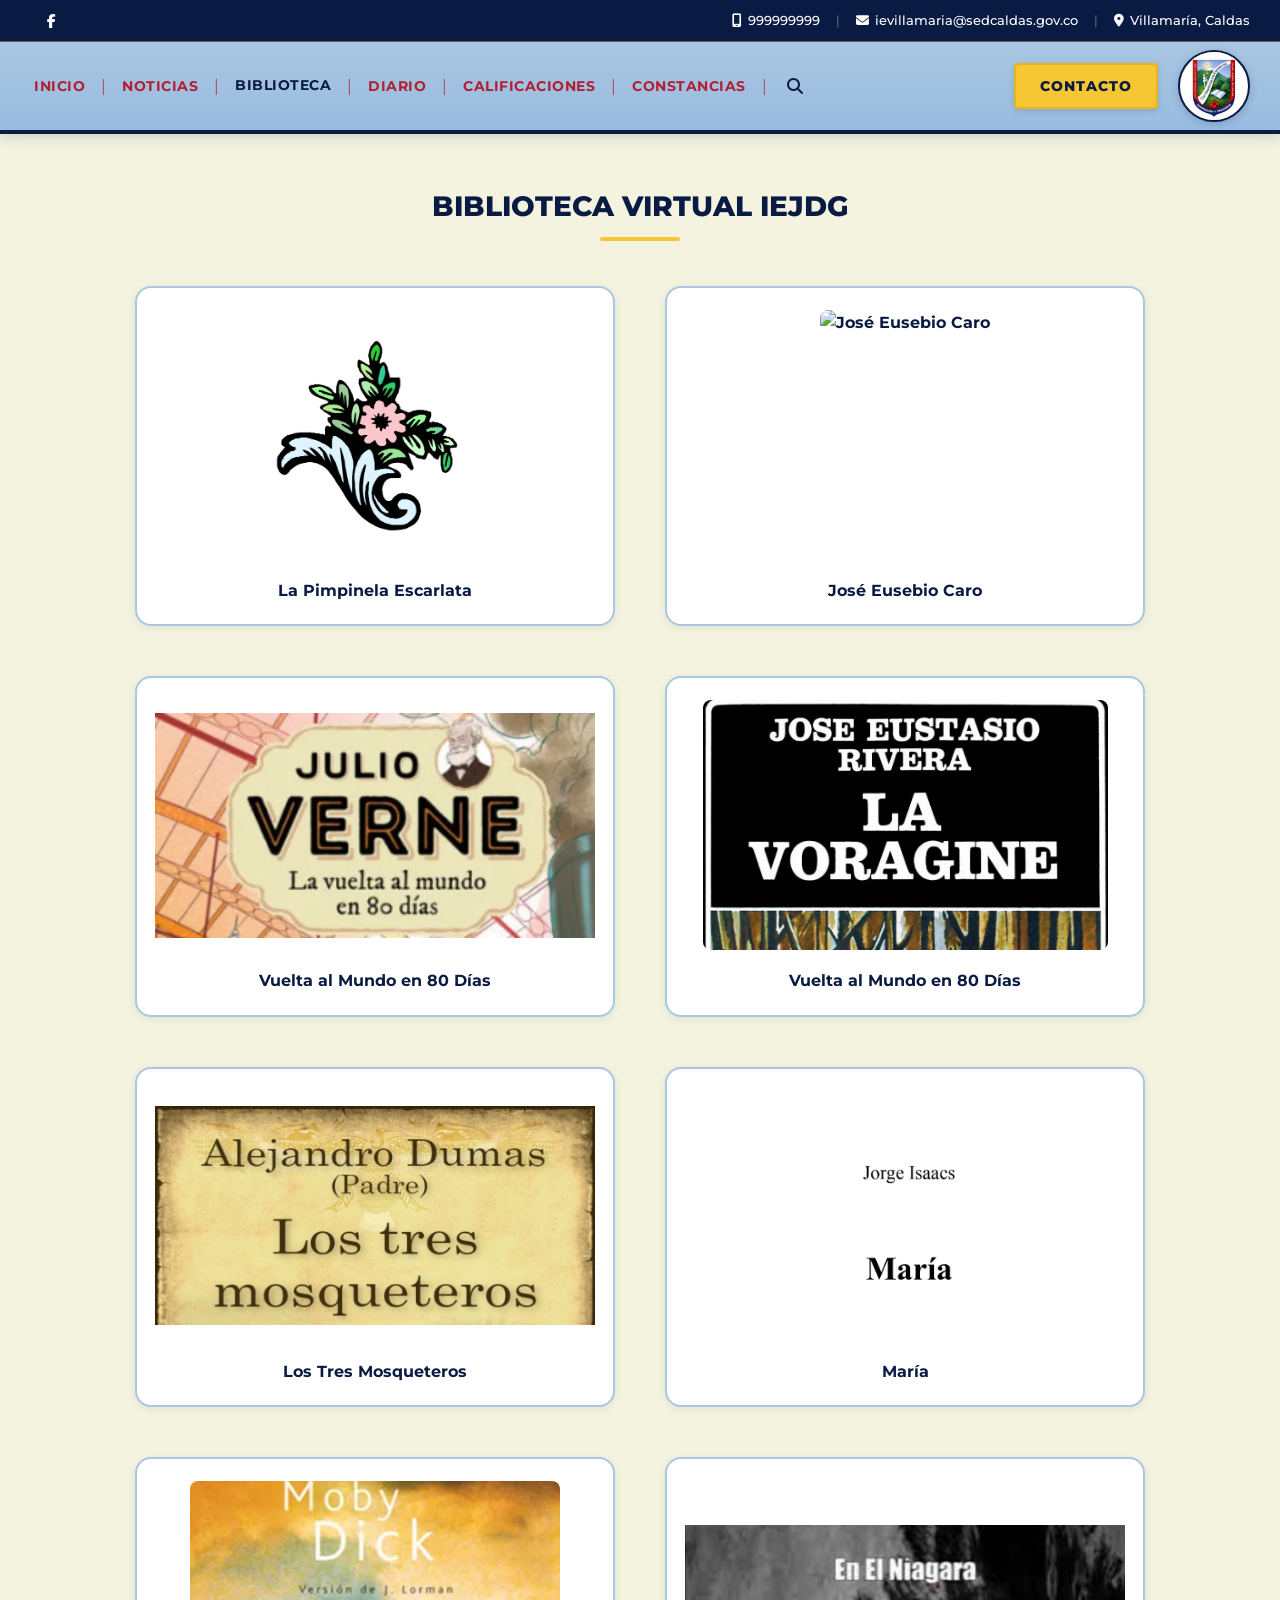
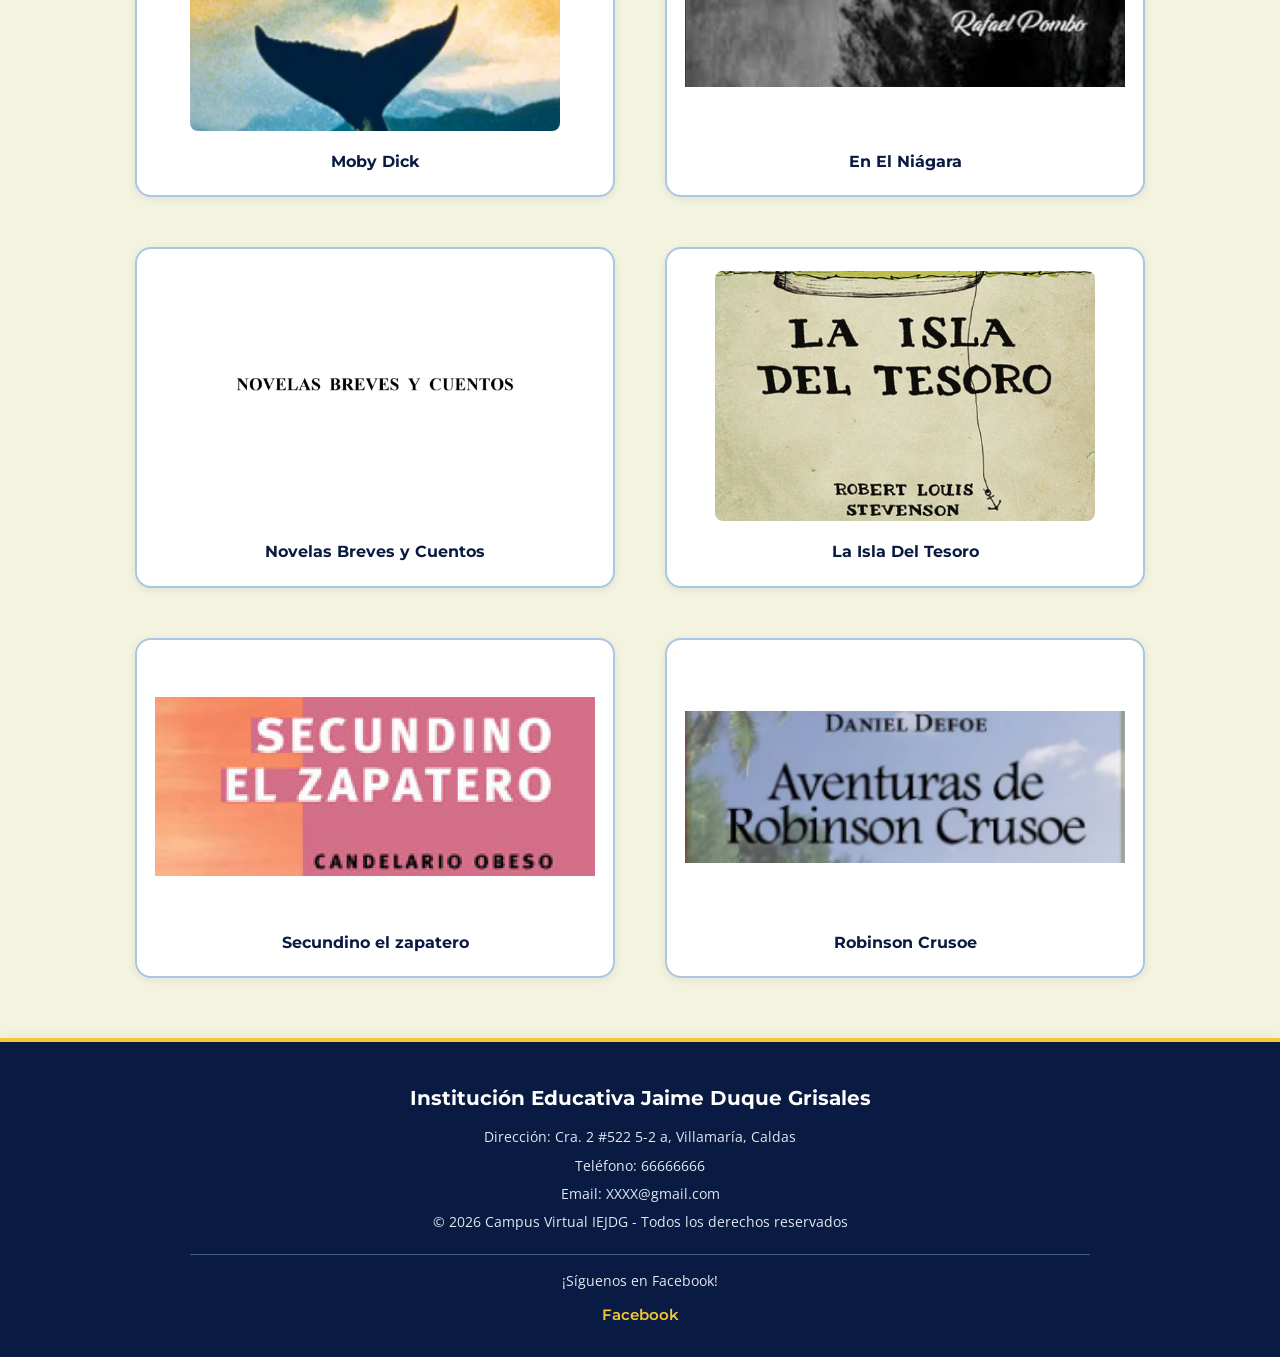
==== CAMPUS VIRTUAL IEJDG /pages/biblioteca.html @ b803e5a1 "Jero" ====
<!DOCTYPE html>
<html lang="es">
<head>
    <meta charset="UTF-8">
    <meta name="viewport" content="width=device-width, initial-scale=1.0">
    <title>Biblioteca Virtual - IEJDG</title>
    
    <link rel="preconnect" href="https://fonts.googleapis.com">
    <link rel="preconnect" href="https://fonts.gstatic.com" crossorigin>
    <link href="https://fonts.googleapis.com/css2?family=Montserrat:wght@400;500;600;700;800;900&family=Open+Sans:wght@400;500;600;700&display=swap" rel="stylesheet">

    <link rel="stylesheet" href="https://cdnjs.cloudflare.com/ajax/libs/font-awesome/6.5.1/css/all.min.css">
    <link rel="stylesheet" href="../css/biblioteca.css">

</head>
<body>

    <!--Barra Superior-->
    <div class="top-bar">
        <div class="top-bar-social">
            <a href="https://web.facebook.com/i.eJaimeDuque?locale=hi_IN&_rdc=1&_rdr#" target="_blank" rel="noopener noreferrer" title="Facebook" aria-label="Facebook">
                <i class="fa-brands fa-facebook-f"></i>
            </a>
        </div>
        <div class="top-bar-contact">
            <a href="tel:999999999"><i class="fa-solid fa-mobile-screen"></i> 999999999</a>
            <span class="contact-sep">|</span>
            <a href="javascript:void(0)" onclick="navigator.clipboard.writeText('ievillamaria@sedcaldas.gov.co'); alert('¡Correo copiado al portapapeles!');" title="Haz clic para copiar">
                <i class="fa-solid fa-envelope"></i> ievillamaria@sedcaldas.gov.co
            </a>
            <span class="contact-sep">|</span>
            <span><i class="fa-solid fa-location-dot"></i> Villamaría, Caldas</span>
        </div>
    </div>

    <!--  Barra de Navegación -->
    <nav class="main-navbar">
        <div class="navbar-container">
            <div class="nav-links">
                <a href="../index.html" class="nav-item">INICIO</a>
                <span class="nav-sep">|</span>
                <a href="noticias.html" class="nav-item">NOTICIAS</a>
                <span class="nav-sep">|</span>
                <a href="biblioteca.html" class="nav-item active">BIBLIOTECA</a>
                <span class="nav-sep">|</span>
                <a href="diario.html" class="nav-item">DIARIO</a>
                <span class="nav-sep">|</span>
                <a href="https://iejaimeduque.academicanova.com/public/principal/ui/uiMain.php" target="_blank" rel="noopener noreferrer" class="nav-item">CALIFICACIONES</a>
                <span class="nav-sep">|</span>
                <a href="constancias.html" class="nav-item">CONSTANCIAS</a>
                <span class="nav-sep">|</span>
                <button class="nav-search-btn" title="Buscar" aria-label="Buscar"><i class="fa-solid fa-magnifying-glass"></i></button>
            </div>
            <div class="nav-actions">
                <a href="buzon.html" class="btn-contacto">CONTACTO</a>
                <a href="../index.html" class="nav-logo-link" title="Campus Virtual IEJDG">
                    <img src="../assets/img/ui/logo2.png" alt="Escudo IEJDG" class="nav-logo-img">
                </a>
            </div>
        </div>
    </nav>

    <main>
        <div class="section-header">
            <h1>BIBLIOTECA VIRTUAL IEJDG</h1>
        </div>

        <div class="books-grid">
            <a class="book-card" href="https://drive.google.com/file/d/16GFgespBqnHunqZL4H_yp3UvI2tlCGuP/view" target="_blank" rel="noopener noreferrer">
                <img src="../assets/img/libros/libro1.png" alt="La Pimpinela Escarlata">
                <span>La Pimpinela Escarlata</span>
            </a>

            <a class="book-card" href="https://drive.google.com/file/d/13z79J1_DO3QAMhNLtbpg1XsfBHhO5-yr/view" target="_blank" rel="noopener noreferrer">
                <img src="https://encrypted-tbn0.gstatic.com/images?q=tbn:ANd9GcS03s9i3ZA3FS8sgduNe2rLnd8huLJojFyj5Q&s" alt="José Eusebio Caro">
                <span>José Eusebio Caro</span>
            </a>

            <a class="book-card" href="https://drive.google.com/file/d/11xVaGkHfDWKRxBAENF4fsBCnMn53uNA-/view" target="_blank" rel="noopener noreferrer">
                <img src="../assets/img/libros/libro3.png" alt="Vuelta al Mundo en 80 Días">
                <span>Vuelta al Mundo en 80 Días</span>
            </a>

            <a class="book-card" href="https://drive.google.com/file/d/1BcUXSNZx3alvezZKBytVZJDWiCMnPcJy/view" target="_blank" rel="noopener noreferrer">
                <img src="../assets/img/libros/libro2.png" alt="Vuelta al Mundo en 80 Días – Ed. 2">
                <span>Vuelta al Mundo en 80 Días</span>
            </a>

            <a class="book-card" href="http://drive.google.com/file/d/1pruTQusZD4ZNXIh4xAGwafHtciqI7-2i/view" target="_blank" rel="noopener noreferrer">
                <img src="../assets/img/libros/libro4.png" alt="Los Tres Mosqueteros">
                <span>Los Tres Mosqueteros</span>
            </a>

            <a class="book-card" href="../assets/docs/maria.pdf" target="_blank" rel="noopener noreferrer">
                <img src="../assets/img/libros/libro5.png" alt="María">
                <span>María</span>
            </a>

            <a class="book-card" href="https://drive.google.com/file/d/1KbHnCwTRGM1qfA10hQFdpmOFBDII8z6I/view" target="_blank" rel="noopener noreferrer">
                <img src="../assets/img/libros/libro6.png" alt="Moby Dick">
                <span>Moby Dick</span>
            </a>

            <a class="book-card" href="https://drive.google.com/file/d/1RaU8KJ2N6pUYKNVbaUbEuqJDaBccVcw1/view" target="_blank" rel="noopener noreferrer">
                <img src="../assets/img/libros/libro7.png" alt="En El Niágara">
                <span>En El Niágara</span>
            </a>

            <a class="book-card" href="https://drive.google.com/file/d/1E2Msuov74jPF-YI_HEbQFBHm0BR068Fzc/view" target="_blank" rel="noopener noreferrer">
                <img src="../assets/img/libros/libro8.png" alt="Novelas Breves y Cuentos">
                <span>Novelas Breves y Cuentos</span>
            </a>

            <a class="book-card" href="https://drive.google.com/file/d/1SsbJyeNq2feu-PD2g54dnxDPxLR4BoY1/view" target="_blank" rel="noopener noreferrer">
                <img src="../assets/img/libros/libro9.png" alt="La Isla Del Tesoro">
                <span>La Isla Del Tesoro</span>
            </a>

            <a class="book-card" href="https://drive.google.com/file/d/1rW1xp-q2SOXoeKzbBFsBvtn-quKBDOI8/view" target="_blank" rel="noopener noreferrer">
                <img src="../assets/img/libros/libro12.png" alt="Secundino el zapatero">
                <span>Secundino el zapatero</span>
            </a>

            <a class="book-card" href="https://drive.google.com/file/d/17f7ZLICgMgKwIBUuPMns1phcFNqVHp0i/view" target="_blank" rel="noopener noreferrer">
                <img src="../assets/img/libros/libro10.png" alt="Robinson Crusoe">
                <span>Robinson Crusoe</span>
            </a>
        </div>
    </main>

    <footer class="site-footer">
        <div class="footer-inner">
            <h3>Institución Educativa Jaime Duque Grisales</h3>
            <p>Dirección: Cra. 2 #522 5-2 a, Villamaría, Caldas</p>
            <p>Teléfono: 66666666</p>
            <p>Email: XXXX@gmail.com</p>
            <p>
                © 2026 Campus Virtual IEJDG - Todos los derechos reservados<br>
                
            </p>
            <hr>
            <p>¡Síguenos en Facebook!</p>
            <div class="social-links">
                <a href="https://www.facebook.com/profile.php?id=61564701882263" target="_blank" rel="noopener noreferrer">Facebook</a>
            </div>

        </div>
    </footer>

</body>
</html>
---- CAMPUS VIRTUAL IEJDG /css/biblioteca.css ----
@import url('style.css');

/* Titulo */
.section-header {
    margin: 20px 0 35px 0;
}

.section-header h1 {
    font-size: 28px;
    font-weight: 800;
    color: var(--color-primary-dark);
    display: inline-block;
    position: relative;
    padding-bottom: 12px;
}

.section-header h1::after {
    content: '';
    position: absolute;
    bottom: 0;
    left: 50%;
    transform: translateX(-50%);
    width: 80px;
    height: 4px;
    background-color: var(--color-accent-ochre);
    border-radius: 2px;
}

/* Libro */
.books-grid {
    display: flex;
    flex-wrap: wrap;
    justify-content: center;
    gap: 30px;
    margin-top: 20px;
}

/* Cuadricula Libros */
.book-card {
    display: inline-flex;
    flex-direction: column;
    align-items: center;
    justify-content: space-between;
    background-color: var(--color-white);
    color: var(--color-primary-dark);
    padding: 22px 18px;
    margin: 10px;
    border: 2px solid var(--color-light-blue);
    border-radius: var(--radius-lg);
    box-shadow: var(--shadow-sm);
    text-decoration: none;
    font-family: var(--font-title);
    font-size: 16px;
    font-weight: 700;
    transition: all 0.3s ease;
    width: 100%;
    max-width: 480px;
    vertical-align: top;
    cursor: pointer;
}

.book-card:hover {
    transform: translateY(-6px);
    border-color: var(--color-accent-red);
    box-shadow: var(--shadow-lg);
    color: var(--color-accent-red);
}

.book-card img {
    max-width: 100%;
    height: 250px;
    object-fit: contain;
    border-radius: 8px;
    margin-bottom: 15px;
    transition: transform 0.3s ease;
}

.book-card:hover img {
    transform: scale(1.03);
}

.book-card span {
    display: block;
    margin-top: 5px;
    line-height: 1.4;
}
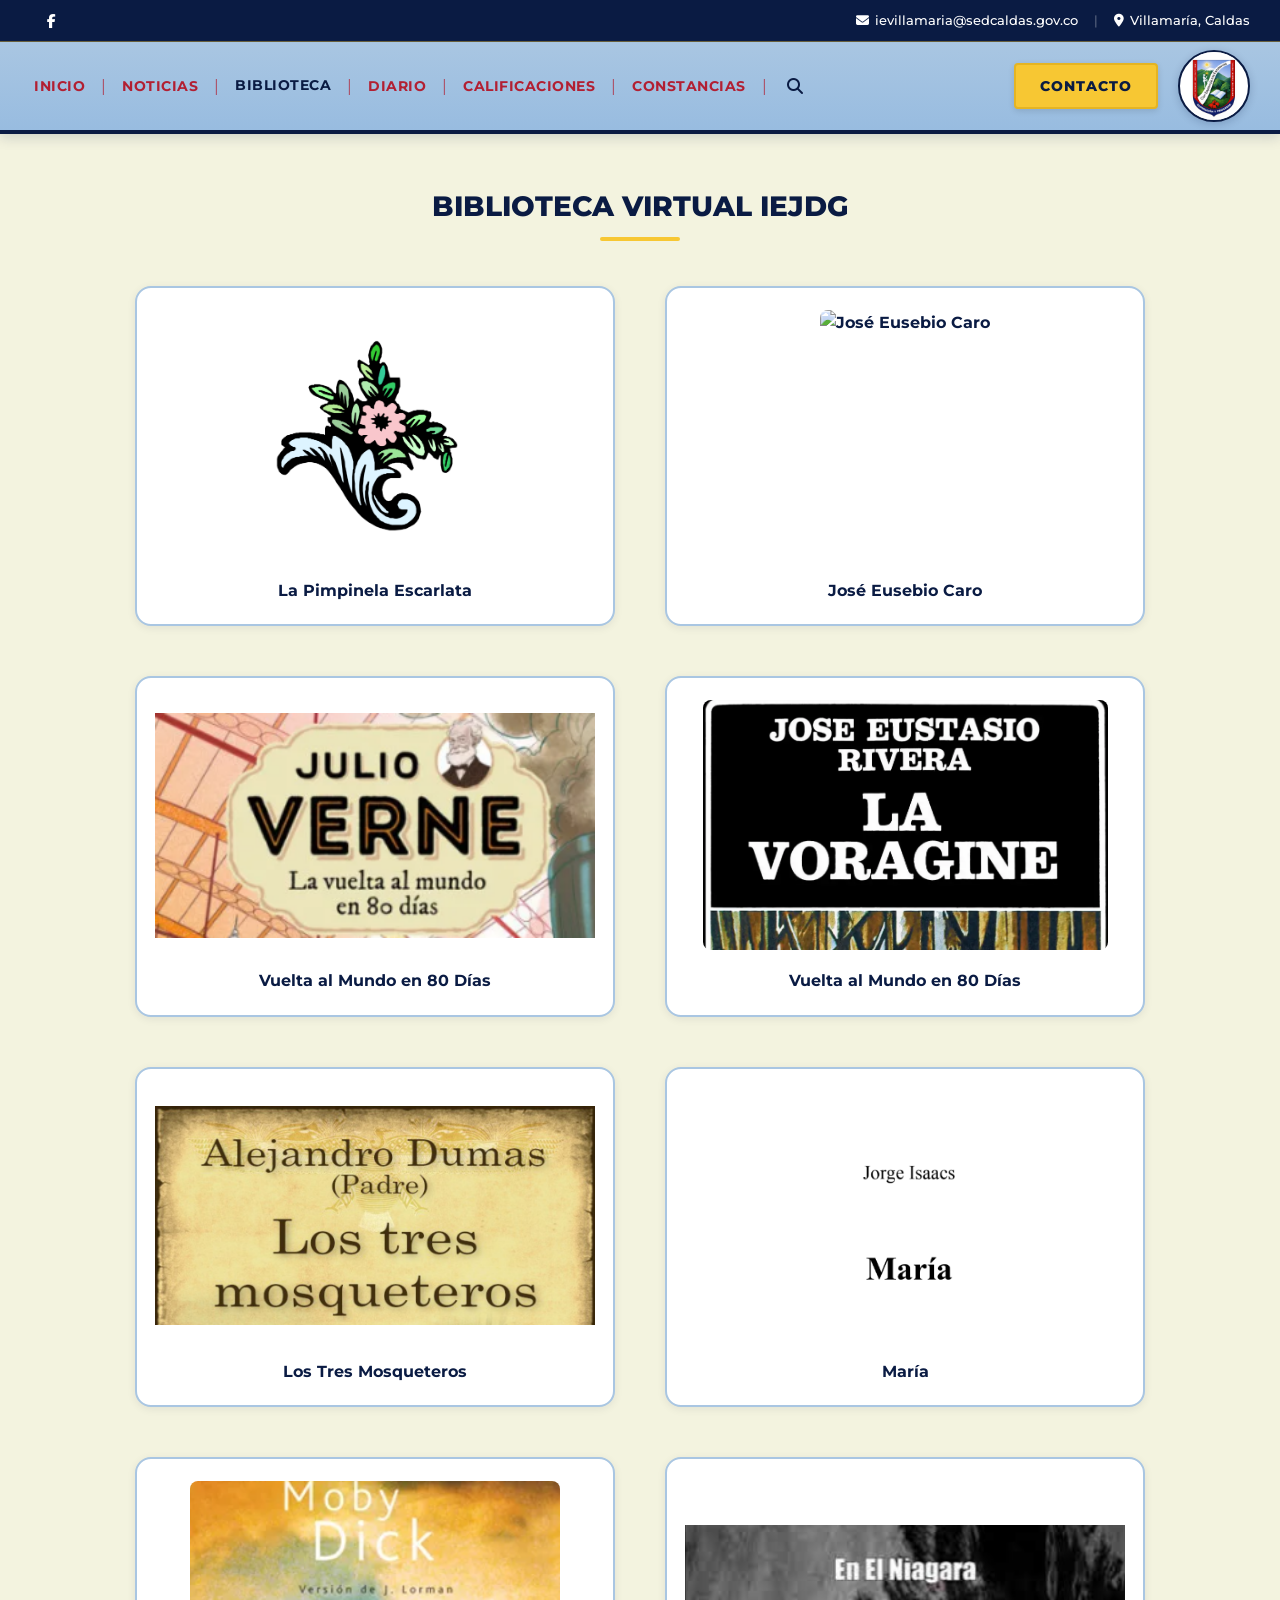
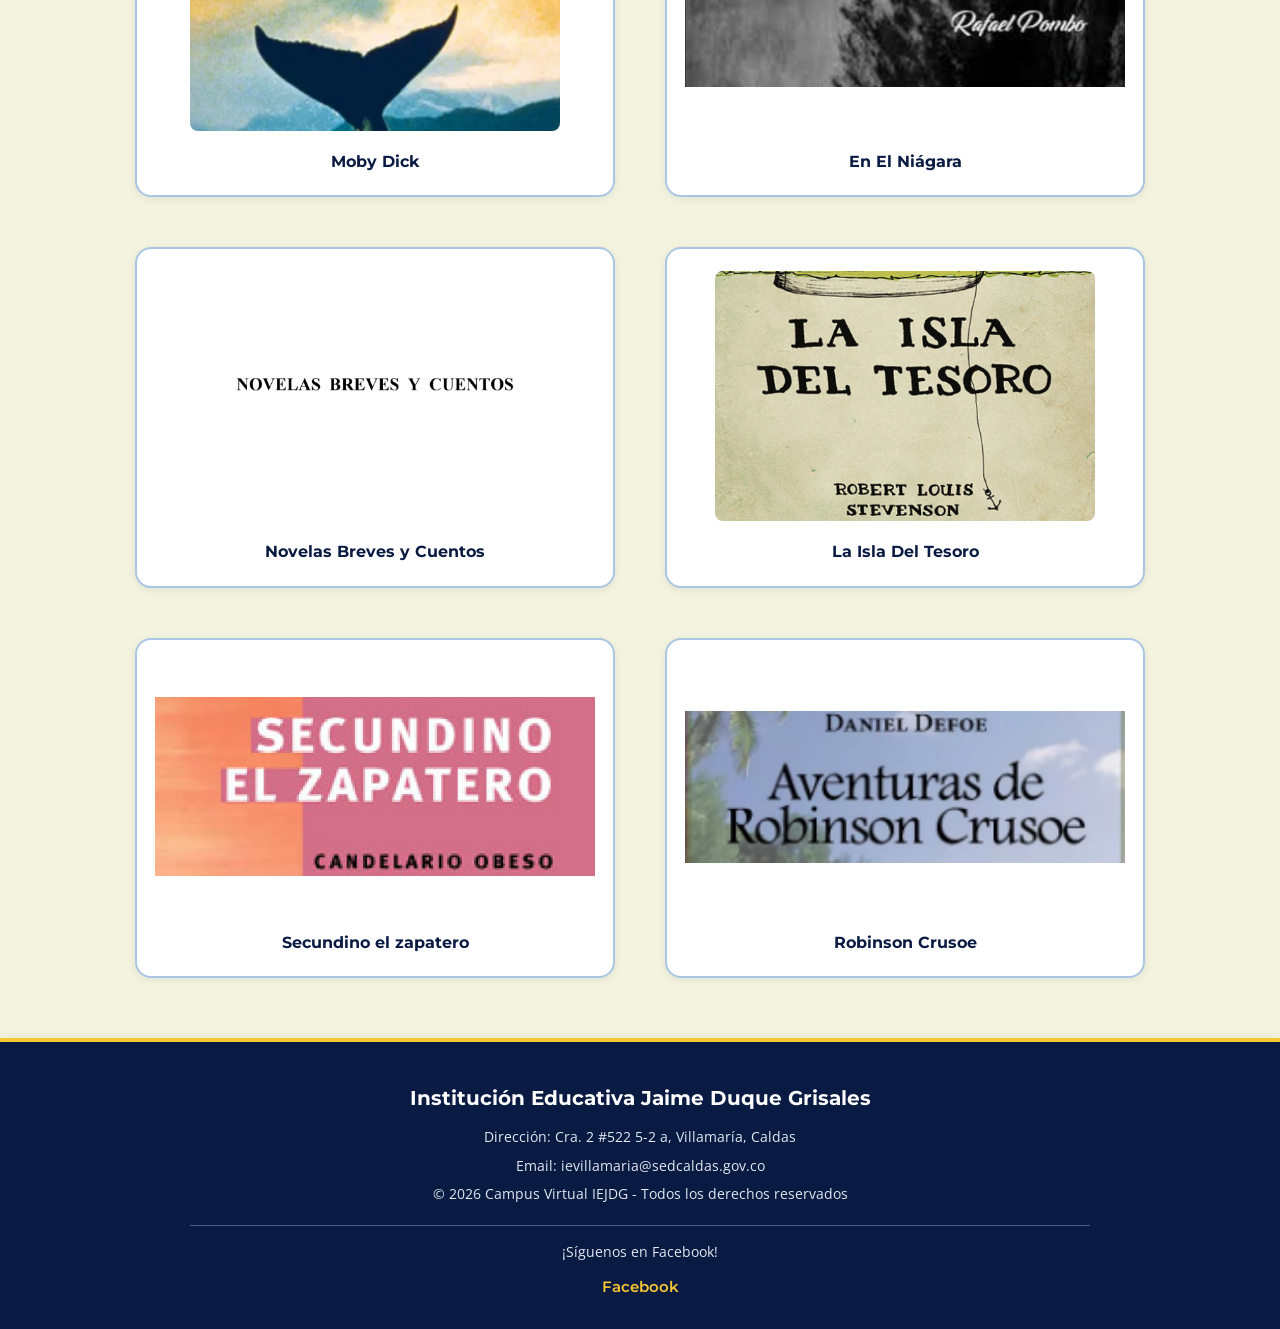
==== commit 340811e4: "CLASE 07 SEP" ====
--- a/CAMPUS VIRTUAL IEJDG /pages/biblioteca.html
+++ b/CAMPUS VIRTUAL IEJDG /pages/biblioteca.html
@@ -15,16 +15,14 @@
 </head>
 <body>
 
-    <!--Barra Superior-->
+ <!--Barra Superior-->
     <div class="top-bar">
         <div class="top-bar-social">
-            <a href="https://web.facebook.com/i.eJaimeDuque?locale=hi_IN&_rdc=1&_rdr#" target="_blank" rel="noopener noreferrer" title="Facebook" aria-label="Facebook">
+            <a href="https://web.facebook.com/profile.php?id=61564701882263" target="_blank" rel="noopener noreferrer" title="Facebook" aria-label="Facebook">
                 <i class="fa-brands fa-facebook-f"></i>
             </a>
         </div>
         <div class="top-bar-contact">
-            <a href="tel:999999999"><i class="fa-solid fa-mobile-screen"></i> 999999999</a>
-            <span class="contact-sep">|</span>
             <a href="javascript:void(0)" onclick="navigator.clipboard.writeText('ievillamaria@sedcaldas.gov.co'); alert('¡Correo copiado al portapapeles!');" title="Haz clic para copiar">
                 <i class="fa-solid fa-envelope"></i> ievillamaria@sedcaldas.gov.co
             </a>
@@ -32,7 +30,7 @@
             <span><i class="fa-solid fa-location-dot"></i> Villamaría, Caldas</span>
         </div>
     </div>
-
+    
     <!--  Barra de Navegación -->
     <nav class="main-navbar">
         <div class="navbar-container">
@@ -132,8 +130,7 @@
         <div class="footer-inner">
             <h3>Institución Educativa Jaime Duque Grisales</h3>
             <p>Dirección: Cra. 2 #522 5-2 a, Villamaría, Caldas</p>
-            <p>Teléfono: 66666666</p>
-            <p>Email: XXXX@gmail.com</p>
+            <p>Email: ievillamaria@sedcaldas.gov.co</p>
             <p>
                 © 2026 Campus Virtual IEJDG - Todos los derechos reservados<br>
                 
